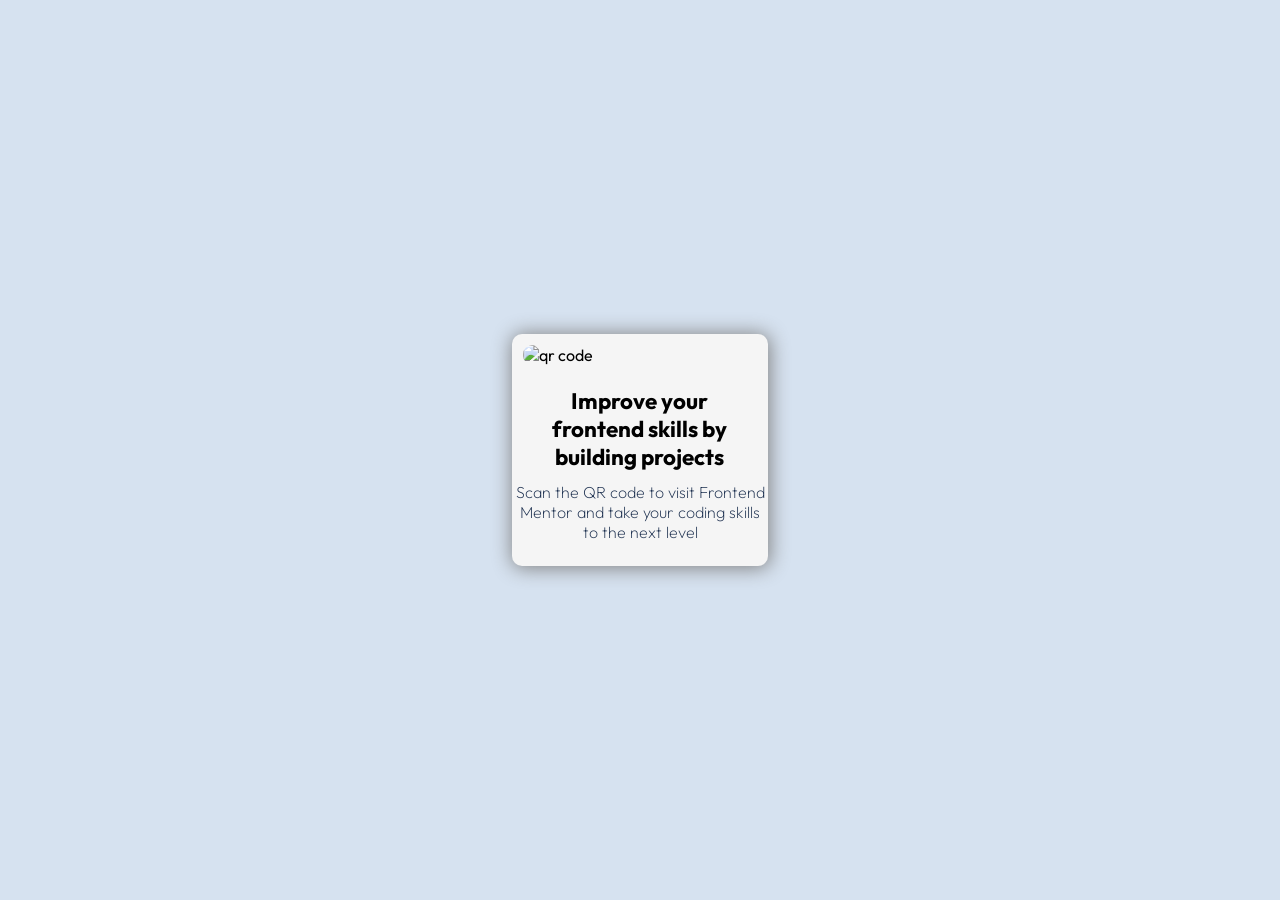
==== docs/html1-qr-code/index.html @ 19137c3c "first change" ====
<!DOCTYPE html>
<html lang="en">
<head>
  <style>
    @import url('https://fonts.googleapis.com/css2?family=Outfit:wght@100..900&display=swap');
    </style>
  <meta charset="UTF-8">
  <meta name="viewport" content="width=device-width, initial-scale=1.0">
  <title>QRCode</title>
  <link rel="stylesheet" href="style.css">
</head>
<body>
  <div class="container">
    <div class="up">
      <img src="/html1-qr-code/image/image-qr-code.png" alt="qr code">
    </div>
    <div class="down">
      <h1>Improve your frontend skills by building projects</h1>
      <p>Scan the QR code to visit Frontend  Mentor and take your coding skills to the next level</p>
    </div>
  </div>
</body>
</html>
---- docs/html1-qr-code/style.css ----
html{
      font-size: 16px;
}
*{
      margin: 0;
      box-sizing: border-box;
      font-family: "Outfit", sans-serif;
  font-optical-sizing: auto;
  font-weight: <weight>;
  font-style: normal;
}
html, body{
      height: 100%;
      width: 100%;
}
body{
      
      background-color: hsl(212, 45%, 89%);
      display: flex;
      justify-content: center;
      align-items: center;
}
img{
      
}
.container{
      width: 20%;
      max-width: 1200px;
      display: flex;
      flex-direction: column;
      border-radius: 10px;
      background-color: whitesmoke;
      box-shadow: 1px 1px 20px 1px grey;
}
.up{
      height: 50%;
      width: 100%;
      display: flex;
      justify-content: center;
      align-items: center;
      overflow: hidden;
}
img{  
      width: 100%;
      padding: 0.7em;
      border-radius: 20px;
      display: block;

}
h1{
      max-width: 90%;
      margin: auto;
      text-align: center;
      font-size: 1.4rem;
      padding-top: 0.5em;
      padding-bottom: 0.5em;
}
p{
      text-align: center;
      max-width: 18em;
      margin: auto;
      font-size: 1rem;
      padding-bottom: 1.5em;
      color: hsl(218, 44%, 22%);
      font-weight: 200;
}
@media (min-width: 768px) and (max-width: 1024px) {
      html{
            font-size: 17px;
      }
      .container{
            width: 50%;
      }
      h1{
            max-width: 90%;
            margin: auto;
      }
      p{
            max-width: 90%;
      }
    }
    @media (max-width: 767px){
      .container{
            width: 90%;
            margin-top: 1em;
            min-width: 280px;
            
      }
      h1{
            max-width: 90%;
            margin: auto;
      }
      p{
            max-width: 90%;
      }
    }
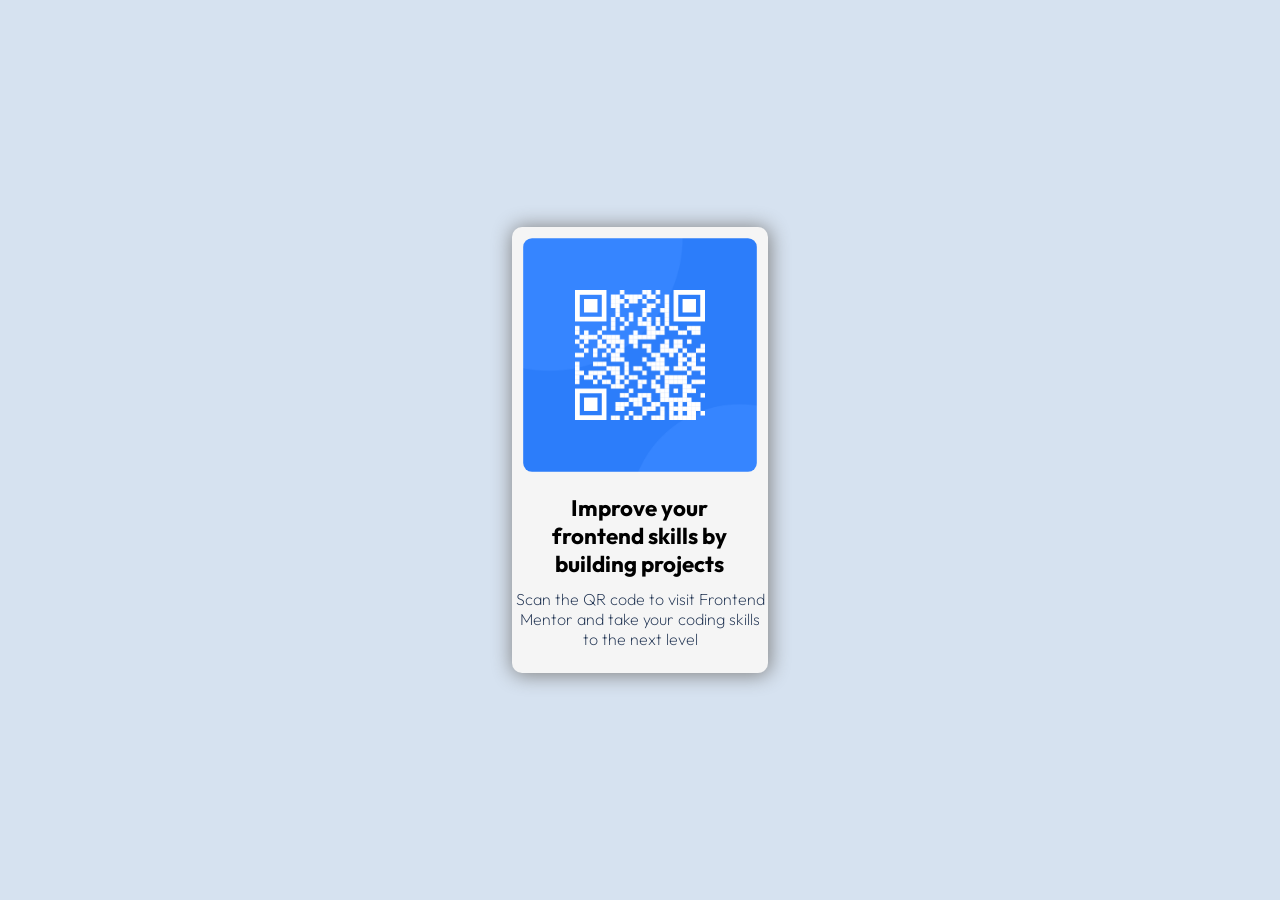
==== commit baecd029: "update image path" ====
--- a/docs/html1-qr-code/index.html
+++ b/docs/html1-qr-code/index.html
@@ -12,7 +12,7 @@
 <body>
   <div class="container">
     <div class="up">
-      <img src="/html1-qr-code/image/image-qr-code.png" alt="qr code">
+      <img src="image/image-qr-code.png" alt="qr code">
     </div>
     <div class="down">
       <h1>Improve your frontend skills by building projects</h1>
